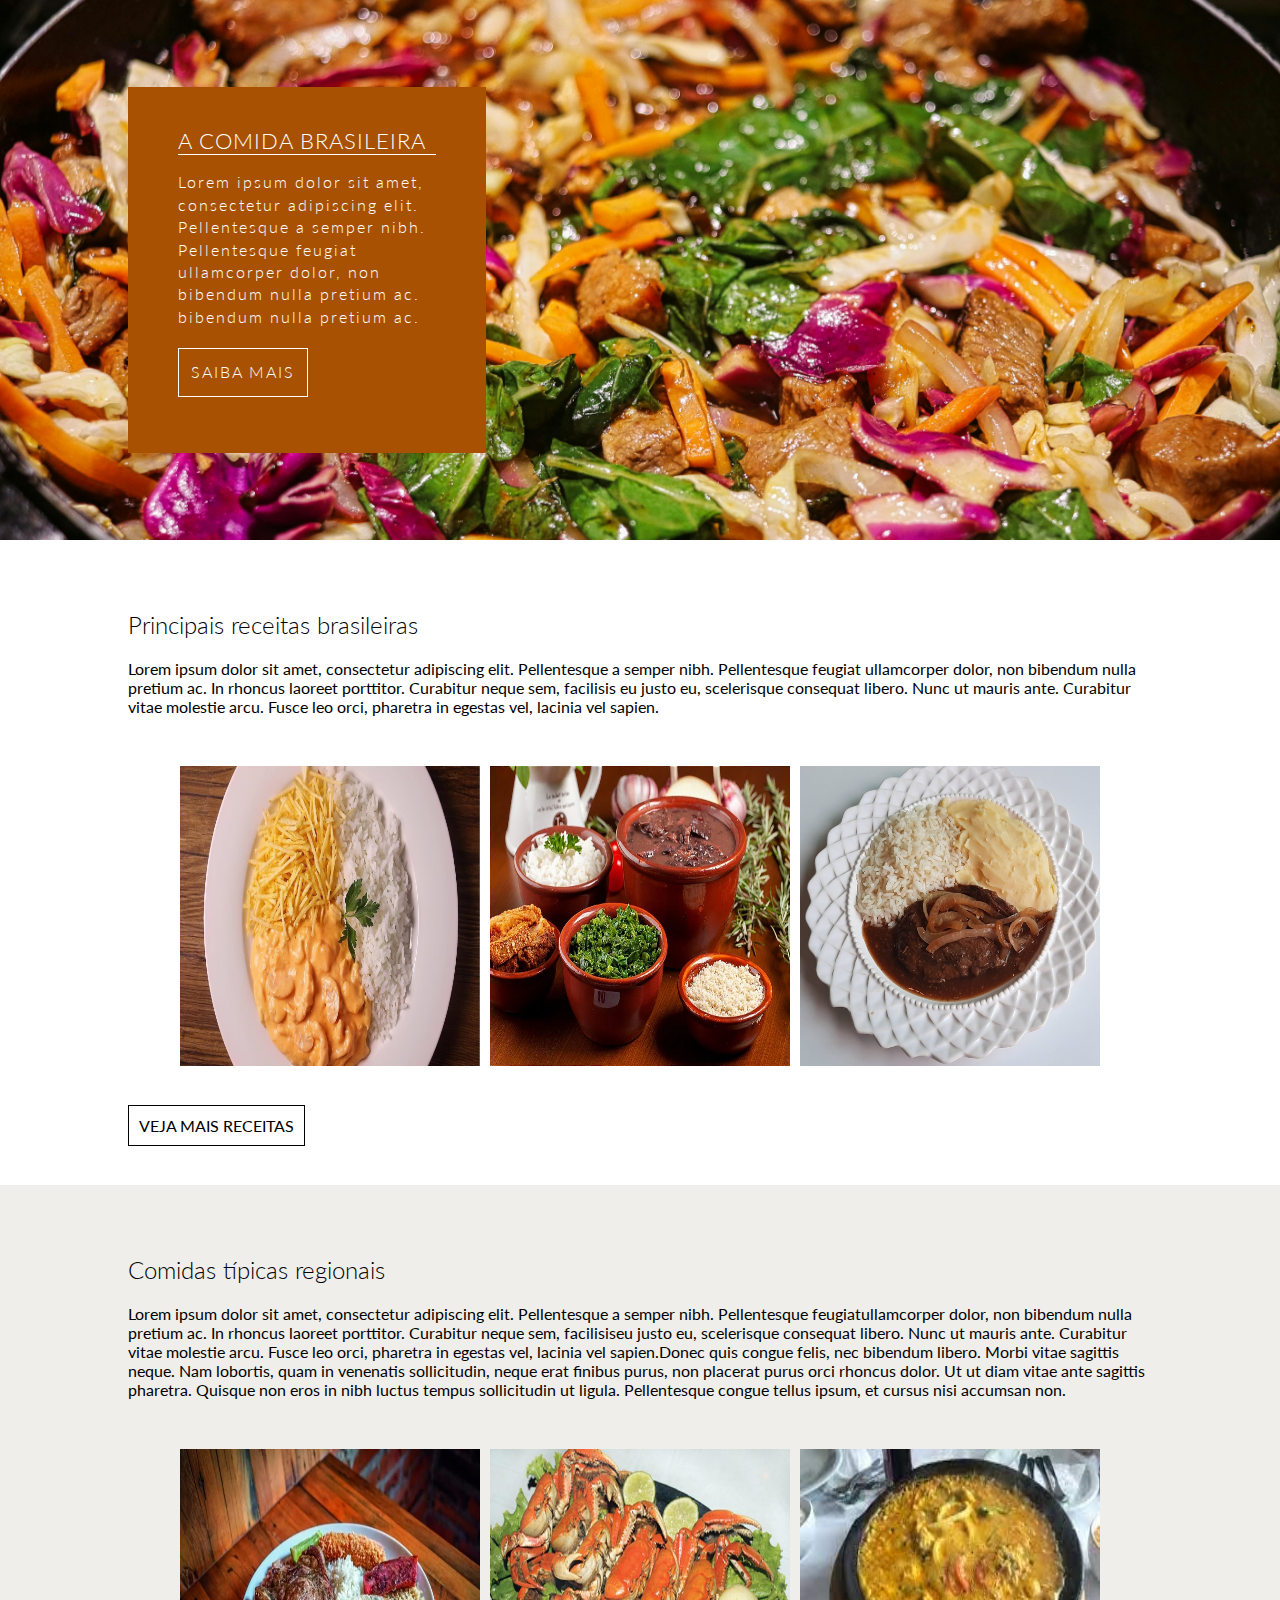
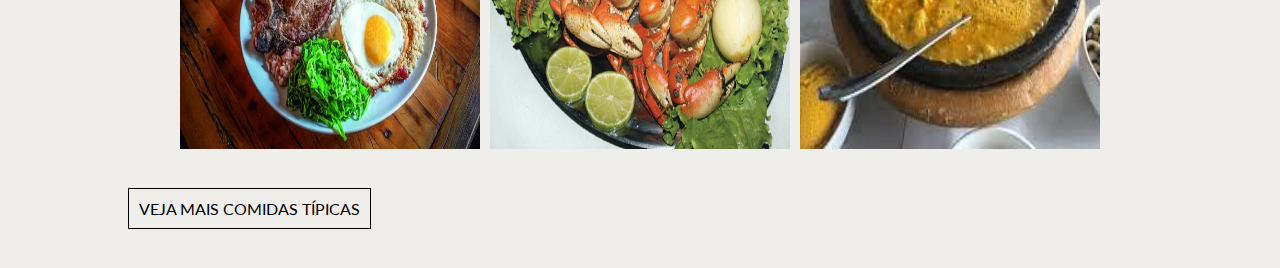
==== index.html @ 2163381c "Importação website comidas brasileiras" ====
<!DOCTYPE html>
<html lang="pt-br">

<head>
    <meta charset="UTF-8">
    <meta name="viewport" content="width=device-width, initial-scale=1.0">
    <title>Comidas Brasileiras</title>

    <link rel="stylesheet" href="css/style.css">
    <link rel="stylesheet" href="css/index.css">
</head>

<body>

    <header>

        <div class="box-header">
            <h1>A comida brasileira</h1>

            <p>
                Lorem ipsum dolor sit amet, consectetur adipiscing elit. Pellentesque a semper nibh. Pellentesque
                feugiat ullamcorper dolor, non bibendum nulla pretium ac. bibendum nulla pretium ac.
                

                <a href="#">Saiba mais</a>
            </p>
        </div>

    </header>

    <main>

        <section class="receitas">

            <div>
                <h2>Principais receitas brasileiras</h2>

                <p>
                    Lorem ipsum dolor sit amet, consectetur adipiscing elit. Pellentesque a semper nibh. Pellentesque
                    feugiat
                    ullamcorper dolor, non bibendum nulla pretium ac. In rhoncus laoreet porttitor. Curabitur neque sem,
                    facilisis
                    eu justo eu, scelerisque consequat libero. Nunc ut mauris ante. Curabitur vitae molestie arcu. Fusce
                    leo
                    orci,
                    pharetra in egestas vel, lacinia vel sapien.
                </p>

                <figure>

                    <img style="order: 2;" src="images/receitas/feijoada.webp" alt="feijoada" width="300" height="300">
                    <img style="order: 1;" src="images/receitas/strognofffrango" alt="strogonoff-de-frango" width="300" height="300">
                    <img style="order: 3;" src="images/receitas/bifeacebolado.jpg" alt="bife-acebolado" width="300" height="300">

                </figure>

                <a href="pages/receitas.html" class="btnVeja">Veja mais receitas</a>
            </div>

        </section>


        <section class="comidas-tipicas">

            <div>

                <h2>Comidas típicas regionais</h2>

                <p>
                    Lorem ipsum dolor sit amet, consectetur adipiscing elit. Pellentesque a semper nibh. Pellentesque
                    feugiatullamcorper dolor, non bibendum nulla pretium ac. In rhoncus laoreet porttitor. Curabitur
                    neque
                    sem,
                    facilisiseu justo eu, scelerisque consequat libero. Nunc ut mauris ante. Curabitur vitae molestie
                    arcu.
                    Fusce leo
                    orci, pharetra in egestas vel, lacinia vel sapien.Donec quis congue felis, nec bibendum libero.
                    Morbi
                    vitae sagittis neque. Nam lobortis, quam in
                    venenatis sollicitudin, neque erat finibus purus, non placerat purus orci rhoncus dolor. Ut ut diam
                    vitae
                    ante sagittis pharetra. Quisque non eros in nibh luctus tempus sollicitudin ut ligula. Pellentesque
                    congue
                    tellus ipsum, et cursus nisi accumsan non.

                </p>

                <figure>
                    <img src="images/locais/saopaulo.jpg" alt="São Paulo" width="300" height="300">
                    <img src="images/locais/vitoria.jpg" alt="Vitoria" width="300" height="300">
                    <img src="images/locais/bahia.jpg" alt="bahia" width="300" height="300">
                </figure>

                <a href="pages/comidasTipicas.html" class="btnVeja">Veja mais comidas típicas</a>
            </div>
        </section>

    </main>



</body>

</html>
---- css/style.css ----
@import url('https://fonts.googleapis.com/css2?family=Lato:ital,wght@0,100;0,300;0,400;0,700;0,900;1,100;1,300;1,400;1,700;1,900&display=swap');

body {
    margin: 0;
    padding: 0;
    font-family: "Lato", sans-serif;
}

h1 {
    
    text-transform: uppercase;
    font-weight: 300;
}

h2 {
    
    font-weight: 300;
    
   

}

p {
    
    
    font-size: 16px;
    

}

a {
    
    font-weight: 400;
    text-transform: uppercase;
   
}

section {
    padding: 50px 0;
}
---- css/index.css ----
header {
    height: 60vh;
    background-image: url(../images/fundo-index.jpg);
    background-size: cover;
    background-repeat: no-repeat;
    background-position-y:center;
    /* padding:50px 0; */
    box-sizing: border-box;
    display: flex;
    align-items: center;
    

}

header h1 {
    margin: 0;
}

.box-header {
    width: 28%;
    min-width: 300px;
    background-color:#A85102;
    padding: 40px 50px;
    box-sizing: border-box;
    margin-left: 10%;
    height: fit-content;
    
}

.box-header h1 {
    color: #fff;
    font-size: 22px;
    letter-spacing: 1px;
    border-bottom: 1px solid #fff;
}

.box-header p {
    color: #fff;
    font-weight: 300;
    letter-spacing: 2px;
    line-height: 140%;
    
    
}

.box-header a {
    text-decoration: none;
    color: #fff;
    font-weight: 300;
    border: 1px solid #fff;
    display:inline-flex;      /* Mostrar essa parte */
    margin-top: 20px;
    padding: 12px;
    transition: all 0.3s;

}


.box-header a:hover {
    color: #A85102;
    background-color: #fff;
    font-weight: bold;
}



section.receitas div, section.comidas-tipicas div {   
    width: 80%;
    
}

section.comidas-tipicas {
    background-color: #f0eeeb;
}

 

figure {
    margin: 50px auto;
    display: flex;
    justify-content: center;
    gap: 10px;
    flex-wrap: wrap;

}


.btnVeja {
    text-decoration: none;
    color: black;
    border: 1px solid black;
    padding: 10px;
    transition: all 0.3s;
    
}

.btnVeja:hover {
    color: #fff;
    border: 1px solid black;
    background-color: #A85102;

}
section {
    padding: 50px 0;
    display: flex;
    justify-content: center;
}


/* Color Theme Swatches in Hex */
.Lombo-Recheado-com-farofa-presunto-e-queijo-1-hex { color: #F0B504; }
.Lombo-Recheado-com-farofa-presunto-e-queijo-2-hex { color: #F1A104; }
.Lombo-Recheado-com-farofa-presunto-e-queijo-3-hex { color: #F1BB76; }
.Lombo-Recheado-com-farofa-presunto-e-queijo-4-hex { color: #A85102; }
.Lombo-Recheado-com-farofa-presunto-e-queijo-5-hex { color: #732001; }
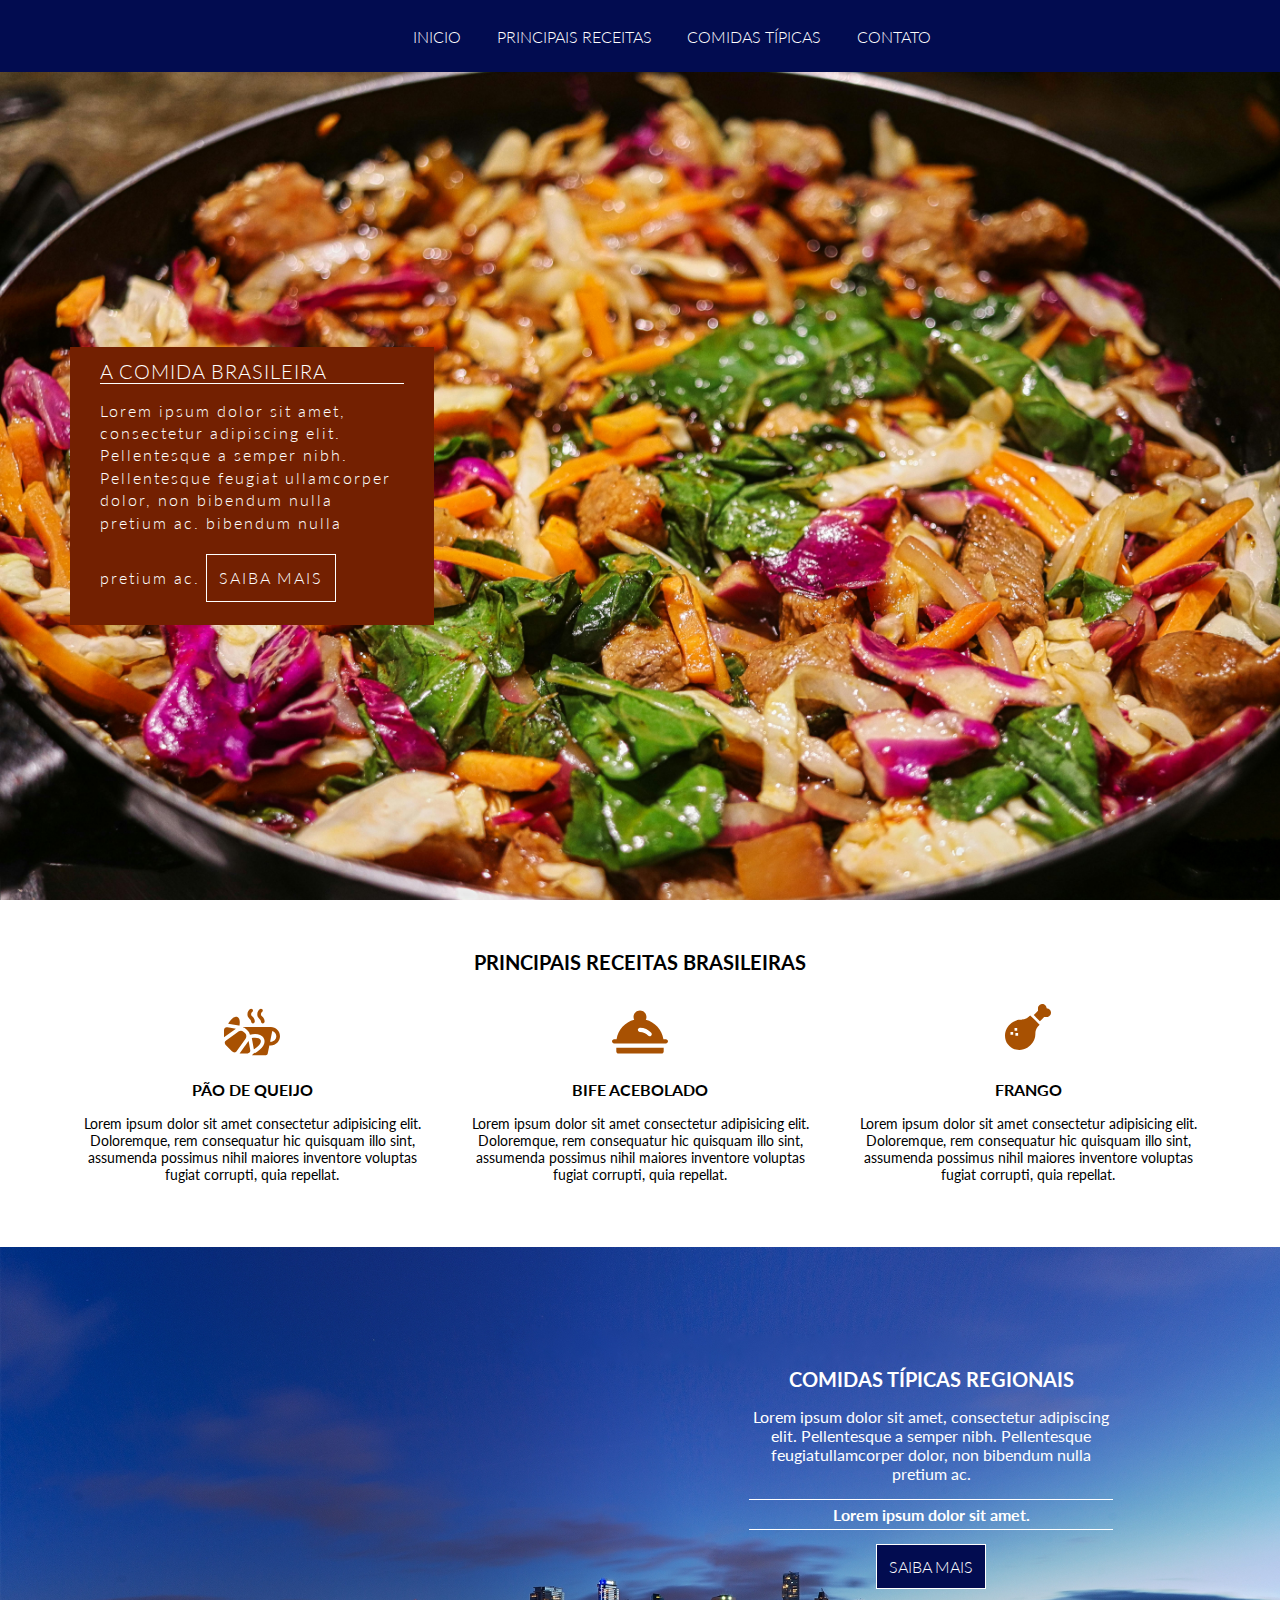
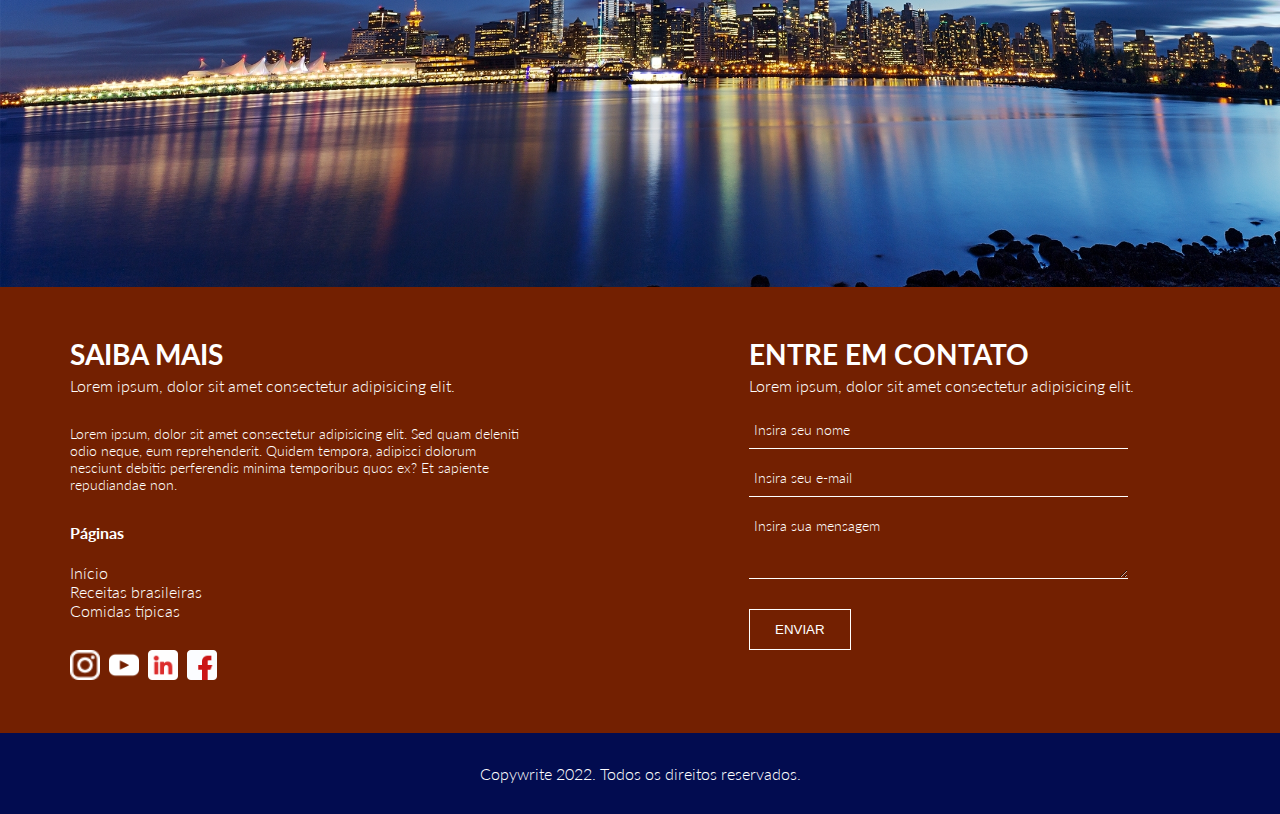
==== commit 9fe9aa0d: "Atualizando o projeto" ====
--- a/index.html
+++ b/index.html
@@ -6,24 +6,55 @@
     <meta name="viewport" content="width=device-width, initial-scale=1.0">
     <title>Comidas Brasileiras</title>
 
-    <link rel="stylesheet" href="css/style.css">
-    <link rel="stylesheet" href="css/index.css">
+    <link rel="stylesheet" href="css/main.css">
 </head>
 
 <body>
 
+    <nav>
+        <div class="container-fluid">
+            <div class="row justify-content-center align-items-center">
+                <div class="col-lg-6 col-md-8 col-sm-12">
+                    <ul class="nav-menu">
+                        <li>
+                            <a href="#">Inicio</a>
+                        </li>
+
+                        <li>
+                            <a href="#">Principais receitas</a>
+                        </li>
+
+                        <li>
+                            <a href="#">Comidas típicas</a>
+                        </li>
+
+                        <li>
+                            <a href="#">Contato</a>
+                        </li>
+                    </ul>
+                </div>
+            </div>
+        </div>
+    </nav>
+
     <header>
-
-        <div class="box-header">
-            <h1>A comida brasileira</h1>
-
-            <p>
-                Lorem ipsum dolor sit amet, consectetur adipiscing elit. Pellentesque a semper nibh. Pellentesque
-                feugiat ullamcorper dolor, non bibendum nulla pretium ac. bibendum nulla pretium ac.
-                
-
-                <a href="#">Saiba mais</a>
-            </p>
+        <div class="container">
+            <div class="row">
+                <div class="col-md-4">
+                    <div class="box-header">
+                        <h1>A comida brasileira</h1>
+
+                        <p>
+                            Lorem ipsum dolor sit amet, consectetur adipiscing elit. Pellentesque a semper nibh.
+                            Pellentesque
+                            feugiat ullamcorper dolor, non bibendum nulla pretium ac. bibendum nulla pretium ac.
+
+
+                            <a href="#" class="btn">Saiba mais</a>
+                        </p>
+                    </div>
+                </div>
+            </div>
         </div>
 
     </header>
@@ -31,72 +62,237 @@
     <main>
 
         <section class="receitas">
-
-            <div>
-                <h2>Principais receitas brasileiras</h2>
-
-                <p>
-                    Lorem ipsum dolor sit amet, consectetur adipiscing elit. Pellentesque a semper nibh. Pellentesque
-                    feugiat
-                    ullamcorper dolor, non bibendum nulla pretium ac. In rhoncus laoreet porttitor. Curabitur neque sem,
-                    facilisis
-                    eu justo eu, scelerisque consequat libero. Nunc ut mauris ante. Curabitur vitae molestie arcu. Fusce
-                    leo
-                    orci,
-                    pharetra in egestas vel, lacinia vel sapien.
-                </p>
-
-                <figure>
-
-                    <img style="order: 2;" src="images/receitas/feijoada.webp" alt="feijoada" width="300" height="300">
-                    <img style="order: 1;" src="images/receitas/strognofffrango" alt="strogonoff-de-frango" width="300" height="300">
-                    <img style="order: 3;" src="images/receitas/bifeacebolado.jpg" alt="bife-acebolado" width="300" height="300">
-
-                </figure>
-
-                <a href="pages/receitas.html" class="btnVeja">Veja mais receitas</a>
-            </div>
-
+            <div class="container">
+                <div class="row">
+                    <h2 class="receitas-title">Principais receitas brasileiras</h2>
+                    <div class="col-md-4 receitas-box">
+                        <div class="row justify-content-center">
+                            <svg version="1.1" id="Layer_1" xmlns="http://www.w3.org/2000/svg"
+                                xmlns:xlink="http://www.w3.org/1999/xlink" viewBox="0 0 512.001 512.001"
+                                xml:space="preserve">
+                                <g>
+                                    <g>
+                                        <path d="M427.75,211.068H173.122c-0.199,0.88-0.392,1.758-0.602,2.641c10.319,2.569,19.932,7.286,28.007,13.829
+                           c0.153,0.124,0.295,0.257,0.447,0.381c1.648,1.36,3.239,2.786,4.748,4.296l11.548,11.548c0.328,0.328,0.639,0.673,0.96,1.005
+                           c9.125,9.512,15.41,21.638,18.178,34.927c0.242,0.258,0.49,0.513,0.728,0.774c16.493-4.083,32.61-6.211,47.591-6.211
+                           c17.207,0,32.427,2.776,45.237,8.252c16.856,7.204,29.218,18.995,35.751,34.101c6.159,14.244,6.617,30.356,1.327,46.6
+                           c-4.061,12.467-11.446,24.911-21.949,36.99c-11.142,12.816-25.598,24.904-42.243,35.531c-9.644,6.158-20.013,11.83-30.926,16.85
+                           c-1.724,0.794-3.463,1.569-5.213,2.33c-1.874,3.483-4.081,6.795-6.648,9.862c-1.373,1.639-2.832,3.19-4.363,4.658h127.119
+                           c8.032,0,14.948-5.669,16.523-13.545l15.264-76.319h13.146c46.455,0,84.25-37.795,84.25-84.25
+                           C512,248.862,474.207,211.068,427.75,211.068z M427.75,345.867h-6.406l19.855-99.268c21.365,5.905,37.101,25.502,37.101,48.719
+                           C478.3,323.191,455.625,345.867,427.75,345.867z" />
+                                    </g>
+                                </g>
+                                <g>
+                                    <g>
+                                        <path d="M259.931,114.905c-8.262-8.261-11.914-12.313-11.913-21.782c0-9.474,3.653-13.524,11.915-21.784
+                           c6.583-6.579,6.586-17.249,0.007-23.83c-6.579-6.583-17.248-6.584-23.829-0.006c-9.198,9.192-21.792,21.781-21.792,45.617
+                           c-0.001,23.829,12.59,36.421,21.785,45.614c8.262,8.261,11.915,12.314,11.915,21.786c0,9.307,7.544,16.85,16.85,16.85
+                           c9.306,0,16.85-7.543,16.85-16.85C281.718,136.69,269.125,124.098,259.931,114.905z" />
+                                    </g>
+                                </g>
+                                <g>
+                                    <g>
+                                        <path d="M349.797,114.905c-8.261-8.261-11.914-12.313-11.913-21.782c0-9.474,3.653-13.524,11.916-21.784
+                           c6.582-6.579,6.585-17.249,0.006-23.83c-6.579-6.583-17.248-6.584-23.829-0.006c-9.198,9.192-21.793,21.781-21.793,45.617
+                           c-0.001,23.829,12.59,36.421,21.785,45.614c8.262,8.261,11.915,12.314,11.915,21.786c0,9.307,7.544,16.85,16.85,16.85
+                           c9.306,0,16.85-7.543,16.85-16.85C371.584,136.69,358.992,124.098,349.797,114.905z" />
+                                    </g>
+                                </g>
+                                <g>
+                                    <g>
+                                        <path
+                                            d="M334.782,329.986c-6.314-14.599-25.172-22.027-50.057-22.027c-9.444,0-19.759,1.075-30.584,3.228
+                           c0.501,1.87,0.947,3.755,1.287,5.659l17.458,97.534C318.198,389.392,345.158,353.982,334.782,329.986z" />
+                                    </g>
+                                </g>
+                                <g>
+                                    <g>
+                                        <path
+                                            d="M239.743,420.465l-14.931-83.42l-0.219,0.308l-13.829,19.375l-13.829,19.375l-7.475,10.472l-45.278,63.435
+                           c-0.629,0.881-1.284,1.731-1.947,2.571h53.776h16.85c0.926,0,1.833-0.047,2.727-0.122c7.041-0.594,13.033-3.48,17.345-7.905
+                           c2.435-2.497,4.342-5.48,5.594-8.821c0.758-2.025,1.269-4.187,1.524-6.441C240.371,426.483,240.291,423.524,239.743,420.465z" />
+                                    </g>
+                                </g>
+                                <g>
+                                    <g>
+                                        <path d="M122.599,117.803c-3.462-1.497-7.166-2.217-11.036-2.217c-22.965,0-51.968,25.341-73.351,64.112l97.517,17.452
+                           c1.905,0.341,3.794,0.774,5.664,1.276C149.213,159.079,142.734,126.51,122.599,117.803z" />
+                                    </g>
+                                </g>
+                                <g>
+                                    <g>
+                                        <path d="M32.118,212.841c-1.894-0.339-3.752-0.502-5.555-0.502c-1.101,0-2.18,0.069-3.242,0.186
+                           c-5.986,0.674-11.267,3.202-15.284,7.113c-4.428,4.311-7.321,10.3-7.918,17.34C0.043,237.877,0,238.789,0,239.722v65.199
+                           l70.456-50.287l19.371-13.826l19.372-13.826l0.389-0.277L32.118,212.841z" />
+                                    </g>
+                                </g>
+                                <g>
+                                    <g>
+                                        <path d="M201.321,279.668c-2.754-6.823-7.797-11.93-12.854-17.09c-5.35-5.459-10.81-11.083-17.965-14.131
+                           c-2.64-1.126-5.411-1.967-8.247-2.511c-9.658-1.854-21.745,0.1-29.997,5.992l-14.863,10.608L19.048,332.73
+                           c-3.398,2.425-6.082,5.314-8.052,8.475c-3.135,5.022-4.447,10.736-3.874,16.401c0.609,6.022,3.346,11.986,8.289,16.998
+                           c0.053,0.053,0.1,0.108,0.153,0.161l59.158,59.156c0.418,0.418,0.845,0.815,1.274,1.201c5.134,4.611,11.152,7.039,17.166,7.344
+                           c0.435,0.022,0.868,0.033,1.303,0.033c0.522,0,1.045-0.017,1.567-0.047c0.64-0.039,1.279-0.103,1.914-0.191
+                           c4.448-0.611,8.762-2.398,12.568-5.325c2.288-1.759,4.397-3.925,6.238-6.504l58.966-82.613l13.322-18.665
+                           c5.418-7.59,11.703-14.817,13.998-24.061C205.106,296.751,204.543,287.647,201.321,279.668z" />
+                                    </g>
+                                </g>
+                            </svg>
+                            <h3>Pão de queijo</h3>
+                            <p>Lorem ipsum dolor sit amet consectetur adipisicing elit. Doloremque, rem consequatur hic
+                                quisquam illo sint, assumenda possimus nihil maiores inventore voluptas fugiat corrupti,
+                                quia repellat. </p>
+                        </div>
+                    </div>
+
+                    <div class="col-md-4 receitas-box">
+                        <div class="row justify-content-center">
+                            <svg version="1.1" id="Layer_1" xmlns="http://www.w3.org/2000/svg"
+                                xmlns:xlink="http://www.w3.org/1999/xlink" viewBox="0 0 512 512" xml:space="preserve">
+                                <g>
+                                    <g>
+                                        <path
+                                            d="M492.308,321.641h-22.176c-13.19-86.412-77.63-156.185-161.224-177.249c3.941-7.91,6.169-16.817,6.169-26.238
+                                   c0-32.575-26.501-59.077-59.077-59.077c-32.576,0-59.077,26.502-59.077,59.077c0,9.421,2.228,18.328,6.168,26.238
+                                   c-83.594,21.064-148.034,90.837-161.222,177.249H19.692C8.817,321.641,0,330.457,0,341.333c0,10.874,8.817,19.692,19.692,19.692
+                                   h19.692h1.145h18.547h393.846h18.549h1.143h19.692c10.875,0,19.692-8.818,19.692-19.692
+                                   C512,330.457,503.183,321.641,492.308,321.641z M357.2,290.366c-3.757,3.362-8.452,5.019-13.127,5.019
+                                   c-5.406,0-10.79-2.213-14.68-6.56C310.724,267.964,283.972,256,256,256c-10.875,0-19.692-8.818-19.692-19.692
+                                   c0-10.877,8.817-19.692,19.692-19.692c39.161,0,76.61,16.746,102.741,45.943C365.993,270.663,365.304,283.112,357.2,290.366z" />
+                                    </g>
+                                </g>
+                                <g>
+                                    <g>
+                                        <path d="M452.923,400.41h-19.692H78.769H59.077H39.385v32.82c0,10.875,8.817,19.692,19.692,19.692h393.846
+                                   c10.875,0,19.692-8.817,19.692-19.692v-32.82H452.923z" />
+                                    </g>
+                                </g>
+                            </svg>
+
+                            <h3>Bife Acebolado</h3>
+                            <p>Lorem ipsum dolor sit amet consectetur adipisicing elit. Doloremque, rem consequatur hic
+                                quisquam illo sint, assumenda possimus nihil maiores inventore voluptas fugiat corrupti,
+                                quia repellat. </p>
+                        </div>
+                    </div>
+
+
+                    <div class="col-md-4 receitas-box">
+                        <div class="row justify-content-center">
+                            <svg class="receitas-icon--food" version="1.0" xmlns="http://www.w3.org/2000/svg"
+                                viewBox="0 0 512.000000 512.000000" preserveAspectRatio="xMidYMid meet">
+
+                                <g transform="translate(0.000000,512.000000) scale(0.100000,-0.100000)" stroke="none">
+                                    <path d="M4033 5106 c-127 -31 -253 -127 -307 -234 -46 -91 -56 -151 -56 -342
+l0 -175 -235 -235 -235 -235 343 -343 342 -342 235 235 235 235 175 0 c126 0
+193 4 235 15 253 66 402 321 340 583 -40 170 -161 295 -334 346 -30 9 -69 16
+-86 16 -17 0 -36 5 -43 12 -7 7 -12 26 -12 43 0 45 -27 131 -63 198 -35 67
+-118 147 -188 183 -100 50 -237 66 -346 40z" />
+                                    <path d="M2700 3748 c-179 -171 -367 -280 -580 -335 -77 -20 -135 -26 -302
+-33 -115 -5 -250 -16 -300 -25 -549 -89 -1049 -455 -1321 -965 -300 -564 -254
+-1266 118 -1761 85 -114 260 -281 375 -357 544 -364 1266 -361 1835 5 226 146
+447 372 592 603 123 198 209 433 243 661 6 42 15 168 20 280 10 227 25 306 86
+458 62 156 142 272 311 452 l76 80 -519 520 c-285 285 -521 519 -524 519 -3
+-1 -52 -46 -110 -102z m-1340 -1448 l0 -150 -150 0 -150 0 0 150 0 150 150 0
+150 0 0 -150z m-450 -450 l0 -150 -150 0 -150 0 0 150 0 150 150 0 150 0 0
+-150z m550 -100 l0 -150 -150 0 -150 0 0 150 0 150 150 0 150 0 0 -150z" />
+                                </g>
+                            </svg>
+
+                            <h3>Frango</h3>
+                            <p>Lorem ipsum dolor sit amet consectetur adipisicing elit. Doloremque, rem consequatur hic
+                                quisquam illo sint, assumenda possimus nihil maiores inventore voluptas fugiat corrupti,
+                                quia repellat. </p>
+                        </div>
+                    </div>
+
+
+                </div>
+
+            </div>
         </section>
 
 
         <section class="comidas-tipicas">
 
-            <div>
-
-                <h2>Comidas típicas regionais</h2>
-
-                <p>
-                    Lorem ipsum dolor sit amet, consectetur adipiscing elit. Pellentesque a semper nibh. Pellentesque
-                    feugiatullamcorper dolor, non bibendum nulla pretium ac. In rhoncus laoreet porttitor. Curabitur
-                    neque
-                    sem,
-                    facilisiseu justo eu, scelerisque consequat libero. Nunc ut mauris ante. Curabitur vitae molestie
-                    arcu.
-                    Fusce leo
-                    orci, pharetra in egestas vel, lacinia vel sapien.Donec quis congue felis, nec bibendum libero.
-                    Morbi
-                    vitae sagittis neque. Nam lobortis, quam in
-                    venenatis sollicitudin, neque erat finibus purus, non placerat purus orci rhoncus dolor. Ut ut diam
-                    vitae
-                    ante sagittis pharetra. Quisque non eros in nibh luctus tempus sollicitudin ut ligula. Pellentesque
-                    congue
-                    tellus ipsum, et cursus nisi accumsan non.
-
-                </p>
-
-                <figure>
-                    <img src="images/locais/saopaulo.jpg" alt="São Paulo" width="300" height="300">
-                    <img src="images/locais/vitoria.jpg" alt="Vitoria" width="300" height="300">
-                    <img src="images/locais/bahia.jpg" alt="bahia" width="300" height="300">
-                </figure>
-
-                <a href="pages/comidasTipicas.html" class="btnVeja">Veja mais comidas típicas</a>
+            <div class="container">
+                <div class="row">
+                    <div class="offset-md-7 col-md-4">
+                        <div class="row justify-content-center">
+                            <div class="comidas-box">
+                                <h2>Comidas típicas regionais</h2>
+
+                                <p>
+                                    Lorem ipsum dolor sit amet, consectetur adipiscing elit. Pellentesque a semper nibh.
+                                    Pellentesque
+                                    feugiatullamcorper dolor, non bibendum nulla pretium ac. 
+        
+                                </p>
+
+                                <p class="highlight">Lorem ipsum dolor sit amet.</p>
+
+                                <a href="#" class="btn btn-comidas">Saiba mais</a>
+                            </div>
+                           
+                        </div>
+                    </div>
+                </div>
             </div>
         </section>
 
     </main>
 
+    <footer>
+        <div class="container">
+            <div class="row">
+                <div class="col-md-5">
+                    <h3 class="footer-title">Saiba mais</h3>
+                    <p class="footer-subtitle">Lorem ipsum, dolor sit amet consectetur adipisicing elit.</p>
+
+                    <p class="footer-text">
+                        Lorem ipsum, dolor sit amet consectetur adipisicing elit. Sed quam deleniti odio neque, eum reprehenderit. Quidem tempora, adipisci dolorum nesciunt debitis perferendis minima temporibus quos ex? Et sapiente repudiandae non.
+                    </p>
+
+                    <h4 class="footer-highlight">Páginas</h4>
+                    <ul class="footer-menu">
+                        <li><a href="#">Início</a></li>
+                        <li><a href="#">Receitas brasileiras</a></li>
+                        <li><a href="#">Comidas típicas</a></li>
+                    </ul>
+
+                    <figure class="footer-icons">
+                        <img src="images/icons/instagram (1).png" alt="Icone do instagram">
+                        <img src="images/icons/youtube (1).png" alt="Icone do youtube">
+                        <img src="images/icons/linkedin (1).png" alt="Icone do linkedin">
+                        <img src="images/icons/facebook (3).png" alt="Icone do facebook">
+                    </figure>
+                </div>
+
+                <div class="offset-md-2 col-md-5">
+                    <h3 class="footer-title">Entre em contato</h3>
+                    <p class="footer-subtitle">Lorem ipsum, dolor sit amet consectetur adipisicing elit.</p>
+
+                    <form class="footer-form">
+                        <input type="text" id="nome" placeholder="Insira seu nome">
+                        <input type="email" id="email" placeholder="Insira seu e-mail">
+                        <textarea id="msg" rows="3" placeholder="Insira sua mensagem "></textarea>
+
+                        <button type="submit" class="btn btn-footer">Enviar</button>
+                    </form>
+                </div>
+            </div>
+        </div>
+    </footer>
+
+    <div class="container-fluid copy">
+        <div class="row justify-content-center">
+           <p class="copy-text">
+                Copywrite 2022. Todos os direitos reservados.
+           </p>
+        </div>
+    </div>
+
 
 
 </body>
--- a/css/main.css
+++ b/css/main.css
@@ -0,0 +1,3 @@
+@import url('bootstrap/bootstrap-grid.min.css');
+@import url('style.css');
+@import url('index.css');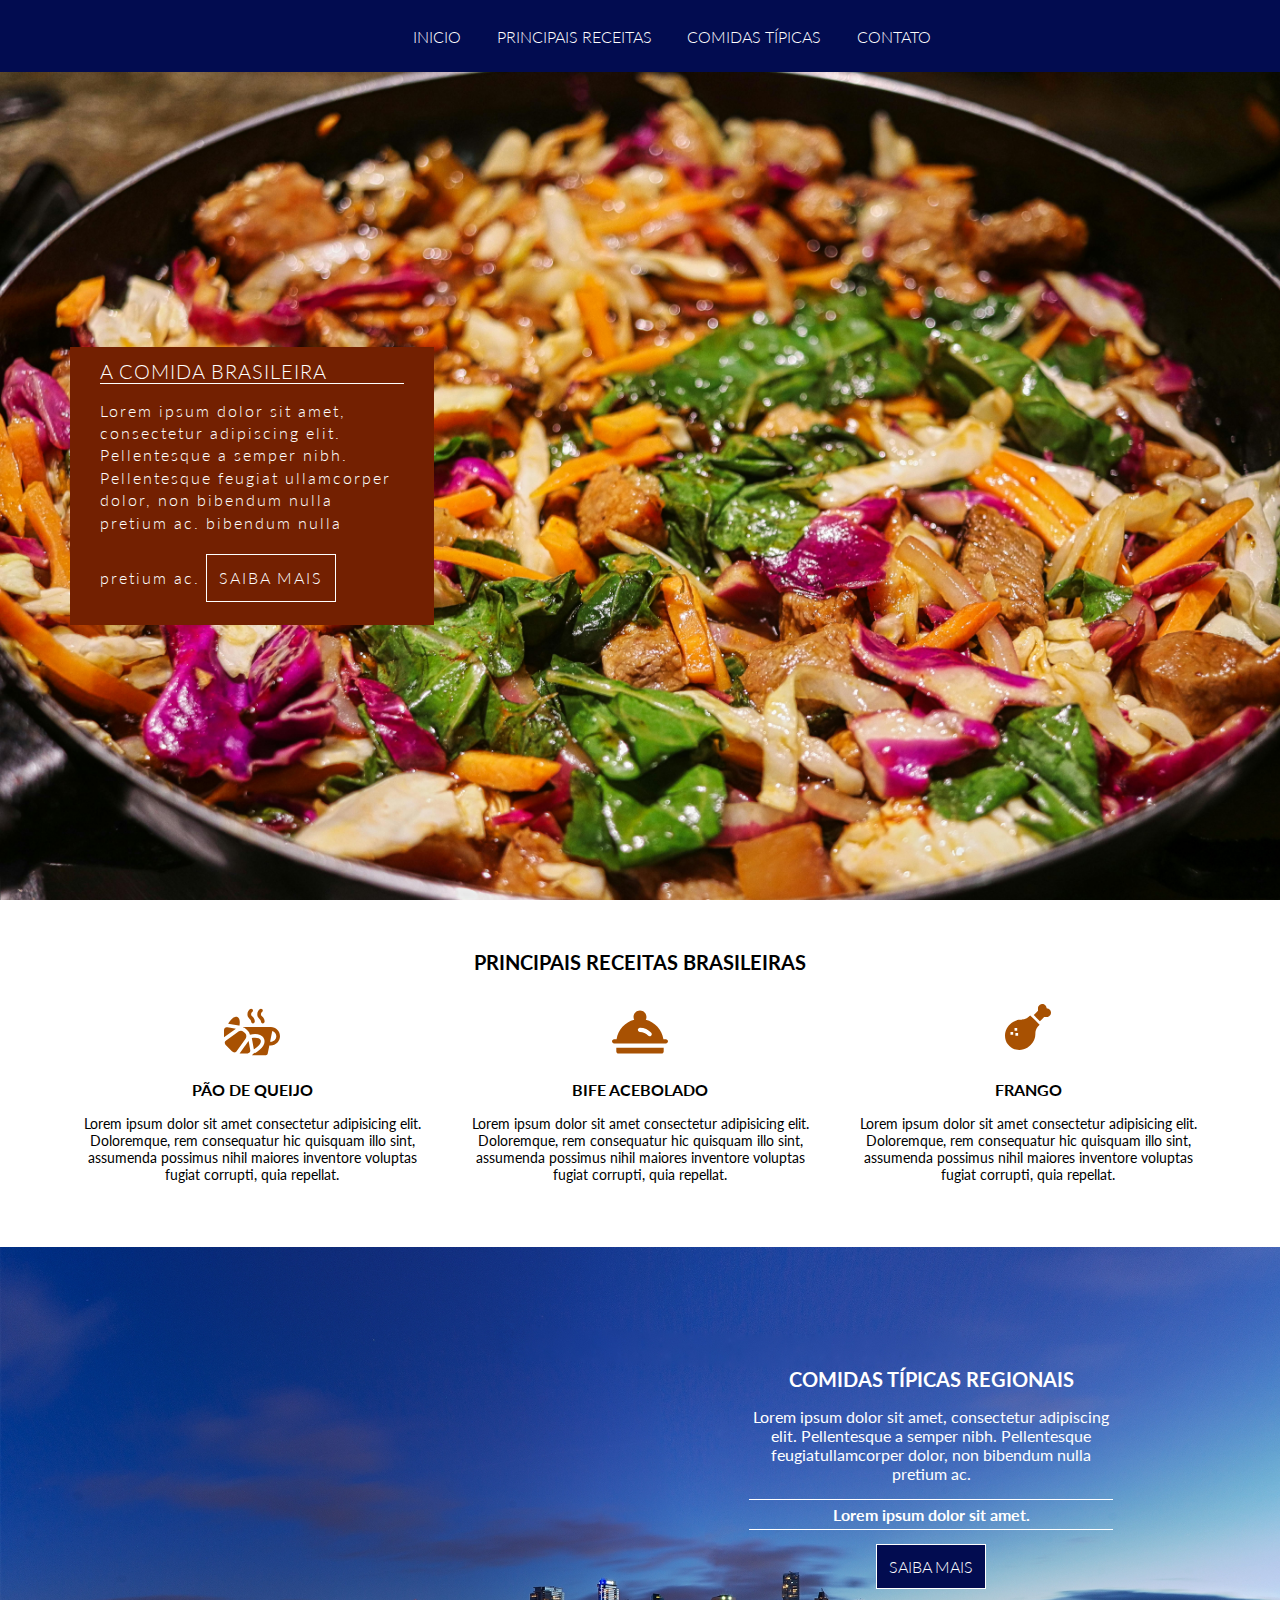
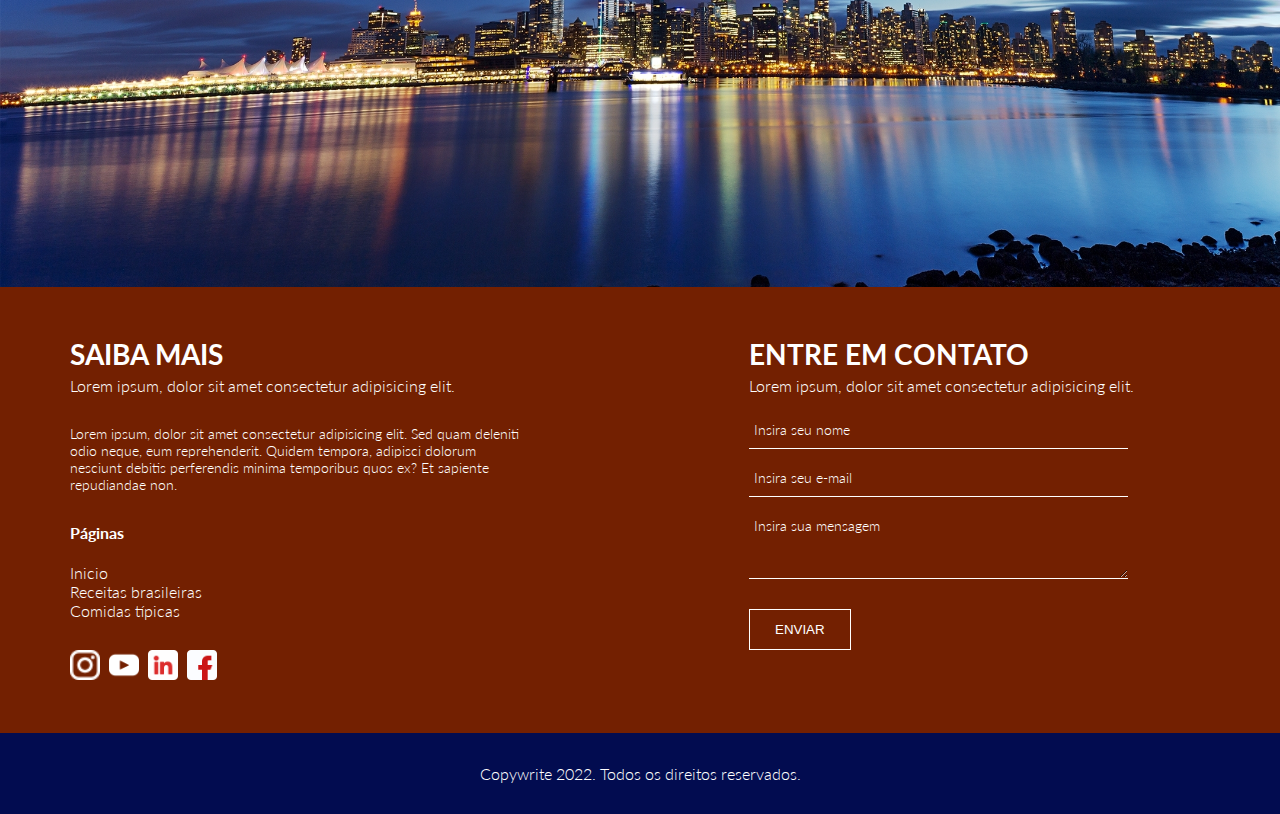
==== commit 1e06af18: "Atualizando o site comidas brasileiras" ====
--- a/index.html
+++ b/index.html
@@ -21,15 +21,15 @@
                         </li>
 
                         <li>
-                            <a href="#">Principais receitas</a>
+                            <a href="./pages/receitas.html">Principais receitas</a>
                         </li>
 
                         <li>
-                            <a href="#">Comidas típicas</a>
+                            <a href="./pages/comidasTipicas.html">Comidas típicas</a>
                         </li>
 
                         <li>
-                            <a href="#">Contato</a>
+                            <a href="#contact-form">Contato</a>
                         </li>
                     </ul>
                 </div>
@@ -256,7 +256,7 @@
 
                     <h4 class="footer-highlight">Páginas</h4>
                     <ul class="footer-menu">
-                        <li><a href="#">Início</a></li>
+                        <li><a href="#">Inicio</a></li>
                         <li><a href="#">Receitas brasileiras</a></li>
                         <li><a href="#">Comidas típicas</a></li>
                     </ul>
@@ -269,7 +269,7 @@
                     </figure>
                 </div>
 
-                <div class="offset-md-2 col-md-5">
+                <div id="contact-form" class="offset-md-2 col-md-5">
                     <h3 class="footer-title">Entre em contato</h3>
                     <p class="footer-subtitle">Lorem ipsum, dolor sit amet consectetur adipisicing elit.</p>
 
--- a/css/main.css
+++ b/css/main.css
@@ -1,3 +1,4 @@
 @import url('bootstrap/bootstrap-grid.min.css');
 @import url('style.css');
-@import url('index.css');+@import url('index.css');
+@import url('mobile.css');